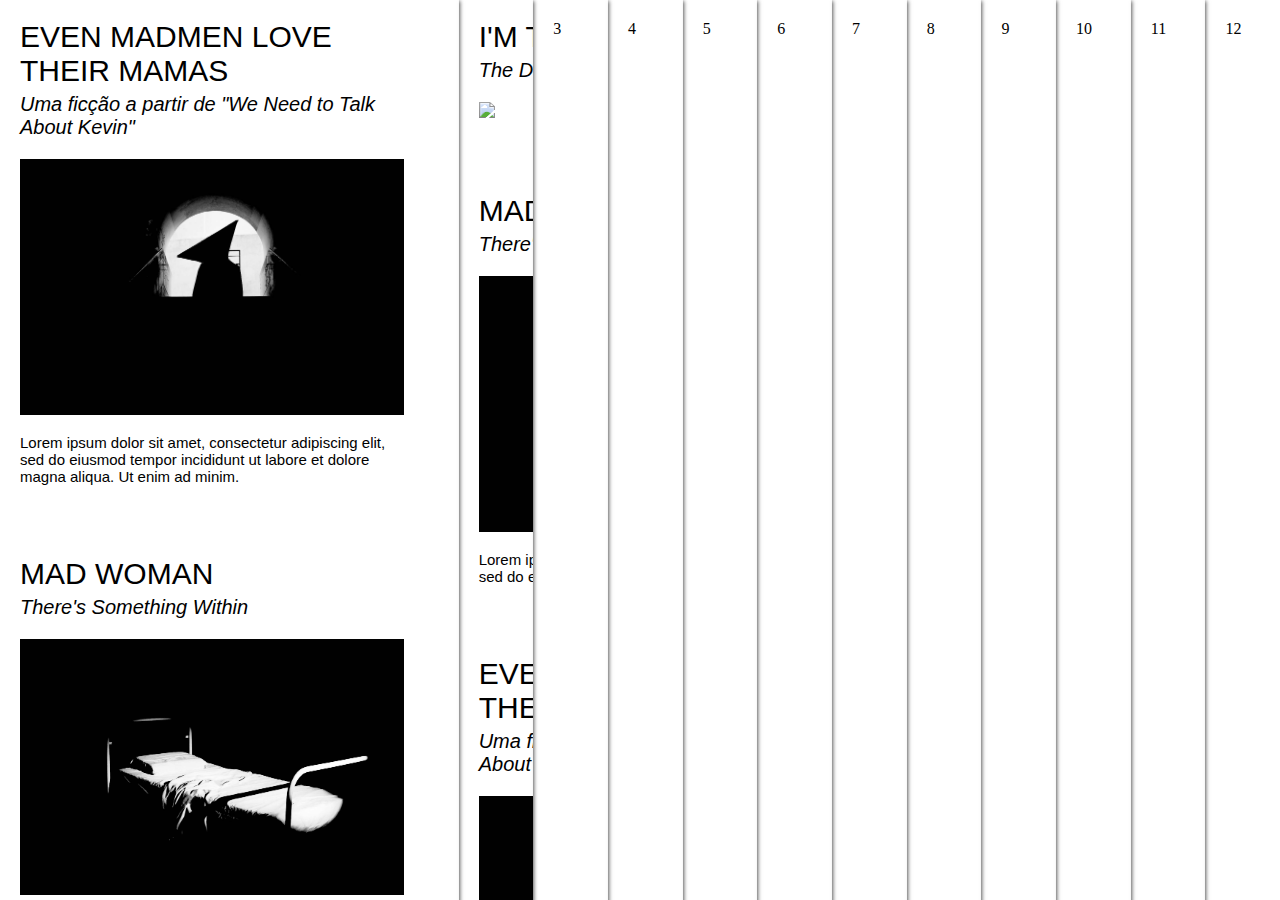
==== index.html @ 23ade549 "345678op" ====
<!DOCTYPE html>
<html lang="en"><head>
    <title> MDC 22-23 </title>
    <meta charset="utf-8">
    <meta name="viewport" content="width=device-width, initial-scale=1.0">
    <link rel="stylesheet" href="styles.css">
   
</head>

<body>
    <ul id="vertical-accordion">
        <!-- MICRO-1-->
        <li>
          <div class="projects ">
            <a href="matilde/matilde.html ">
              <div class="maintitle "> Even Madmen Love their Mamas </div>
              <div class="subtitle ">Uma ficção a partir de "We Need to Talk About Kevin"</div>
              <img src="2.jpg">
              <p>Lorem ipsum dolor sit amet, consectetur adipiscing elit, sed do eiusmod tempor incididunt ut labore et dolore magna aliqua. Ut enim ad minim.</p>
            </a>
          </div>
      
          <div class="projects ">
            <a href="matilde/matilde.html ">
              <div class="maintitle "> Mad Woman </div>
              <div class="subtitle "> There's Something Within</div>
              <img src="0001.jpg">
              <p>Lorem ipsum dolor sit amet, consectetur adipiscing elit, sed do eiusmod tempor.</p>
            </a>
          </div>
      
          <div class="projects ">
            <a href="matilde/matilde.html ">
              <div class="maintitle ">I'm the best </div>
              <div class="subtitle "> The Duality of the Masculine Being</div>
              <img src="O2C2_DéborahHoffmann,LourençoLopes,MariaSalgado,RafaelaPedro.jpg">
            </a>
          </div>
        </li>
      
        <!-- PROJECT 2-->
        <li>
          <div class="projects ">
            <a href="matilde/matilde.html ">
              <div class="maintitle ">I'm the best </div>
              <div class="subtitle "> The Duality of the Masculine Being</div>
              <img src="O2C2_DéborahHoffmann,LourençoLopes,MariaSalgado,RafaelaPedro.jpg">
            </a>
          </div>
          
          <div class="projects ">
            <a href="matilde/matilde.html ">
              <div class="maintitle "> Mad Woman </div>
              <div class="subtitle "> There's Something Within</div>
              <img src="0001.jpg">
              <p>Lorem ipsum dolor sit amet, consectetur adipiscing elit, sed do eiusmod tempor.</p>
            </a>
          </div>

          <div class="projects ">
            <a href="matilde/matilde.html ">
              <div class="maintitle "> Even Madmen Love their Mamas </div>
              <div class="subtitle ">Uma ficção a partir de "We Need to Talk About Kevin"</div>
              <img src="2.jpg">
              <p>Lorem ipsum dolor sit amet, consectetur adipiscing elit, sed do eiusmod tempor incididunt ut labore et dolore magna aliqua. Ut enim ad minim.</p>
            </a>
          </div>
        
      

        </li>
      
        
      
        <!-- PROJECT 3 -->
      
        <li>3</li>
        <li>4</li>
        <li>5</li>
        <li>6</li>
        <li>7</li>
        <li>8</li>
        <li>9</li>
        <li>10</li>
        <li>11</li>
        <li>12</li>
    </ul>
<script>
    document.querySelectorAll('ul#vertical-accordion > li').forEach( (li,_,all) =>
  {
  li.onclick =_=>
    {
    if (li.classList.toggle('selected'))
      {
      all.forEach( aLi => aLi.classList.toggle('selected',aLi===li));
      }
    }  
  });
</script> 


</body>
</html>
---- styles.css ----
body {
  width  : 100vw;
  height : 100vh;
  margin : 0;
}

ul,
li {
  margin     : 0;
  padding    : 0;
  list-style : none;
}

ul {
  display  : flex;
  overflow : hidden;
  height   : 100vh;
  width    : 100vw;
}

li {
  overflow-y         : scroll;
  overflow           : auto;
  -webkit-box-flex   : 1;
  -webkit-flex       : 1;
  -ms-flex           : 1;
  flex               : 1;
  height             : 100vh;
  -webkit-transition : -webkit-box-flex 500ms ease-out;
  -webkit-transition : -webkit-flex 500ms ease-out;
  transition         : -webkit-box-flex 500ms ease-out;
  transition         : -ms-flex 500ms ease-out;
  transition         : flex 500ms ease-out;
  padding            : 20px;
  -webkit-box-shadow : 2px 0px 4px -1px rgba(0, 0, 0, 0.66);
  -moz-box-shadow    : 2px 0px 4px -1px rgba(0, 0, 0, 0.66);
  box-shadow         : 2px 0px 4px -1px rgba(0, 0, 0, 0.66);
}

ul#vertical-accordion:not(:hover) li.selected,
li:hover {
  -webkit-box-flex : 30vw;
  -webkit-flex     : 30vw;
  -ms-flex         : 30vw;
  flex             : 30vw;
}

.projects {
  width         : 30vw;
  height        : auto;
  margin-bottom : 8vh;
}

/* ------- PARAGRAPH STYLES ------- */

a {
  text-decoration : none;
  color           : black;
}

a:hover {
  opacity : 0.5;
}

.maintitle {
  width          : 100%;
  font-size      : 30px;
  text-transform : uppercase;
  font-family    : Arial, Helvetica, sans-serif;
}

.subtitle {
  width       : 30vw;
  font-size   : 20px;
  font-family : Arial, Helvetica, sans-serif;
  font-style  : italic;
  padding-top: 5px;
}
 
img {
  padding-top : 20px;
  width       : 100%;
  height      : auto;
}

p{
  font-size   : 15px;
  font-family : Arial, Helvetica, sans-serif;
}
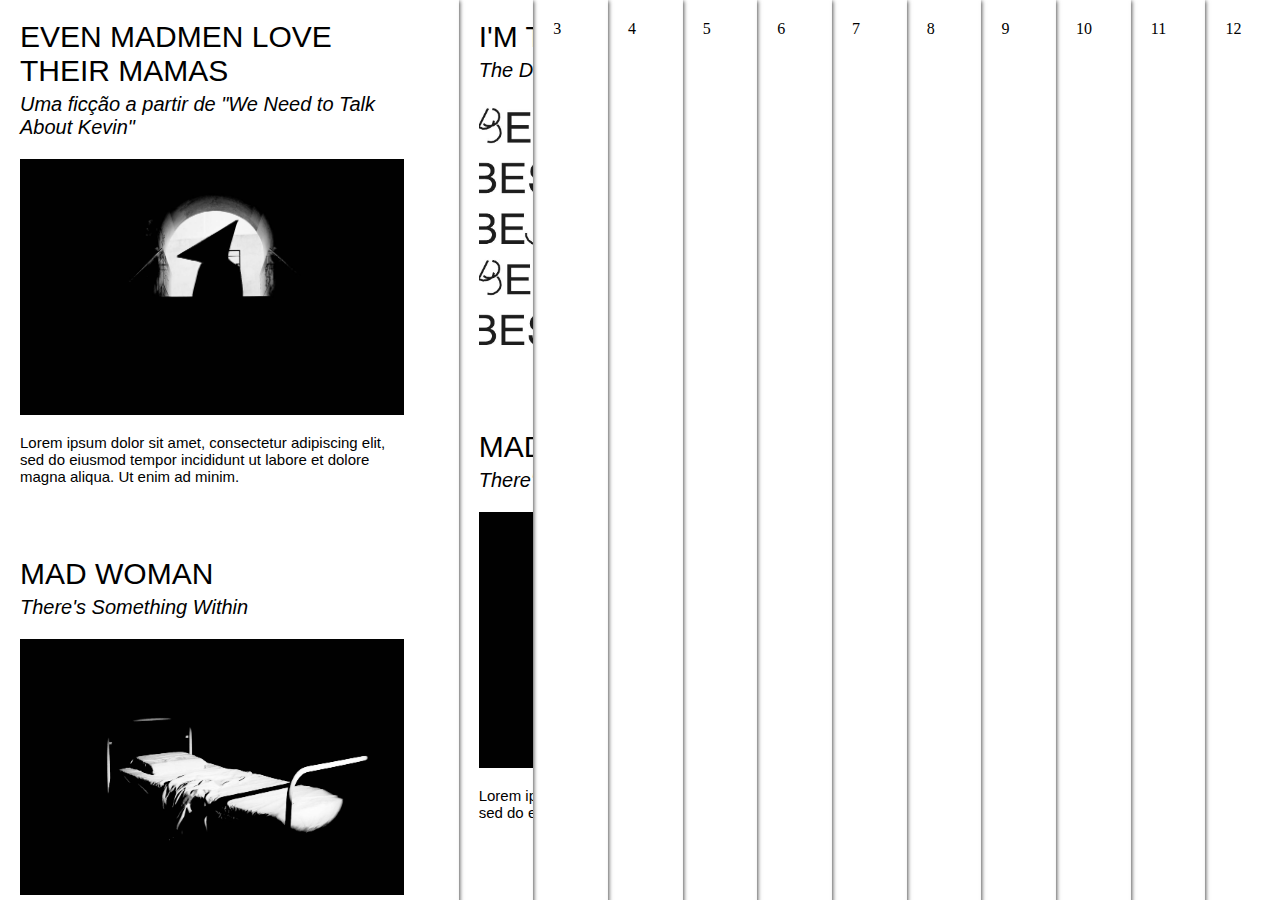
==== commit a7f28cd7: "34567" ====
--- a/index.html
+++ b/index.html
@@ -33,7 +33,7 @@
             <a href="matilde/matilde.html ">
               <div class="maintitle ">I'm the best </div>
               <div class="subtitle "> The Duality of the Masculine Being</div>
-              <img src="O2C2_DéborahHoffmann,LourençoLopes,MariaSalgado,RafaelaPedro.jpg">
+              <img src="03.jpg">
             </a>
           </div>
         </li>
@@ -44,7 +44,7 @@
             <a href="matilde/matilde.html ">
               <div class="maintitle ">I'm the best </div>
               <div class="subtitle "> The Duality of the Masculine Being</div>
-              <img src="O2C2_DéborahHoffmann,LourençoLopes,MariaSalgado,RafaelaPedro.jpg">
+              <img src="03.jpg">
             </a>
           </div>
           
